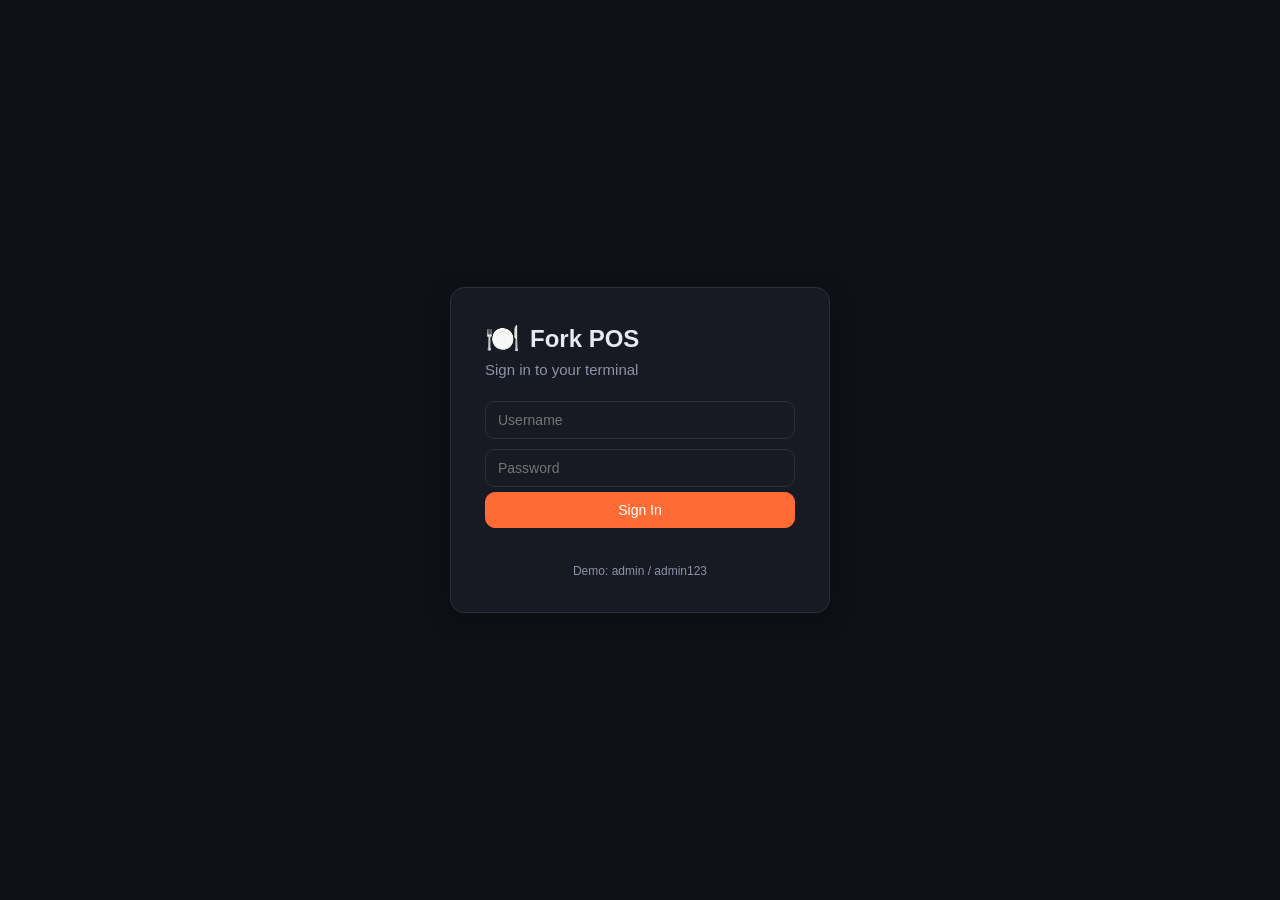
==== index.html @ fa832555 "Add files via upload" ====
<!DOCTYPE html>
<html lang="en" data-theme="dark">
<head>
  <meta charset="UTF-8" />
  <meta name="viewport" content="width=device-width, initial-scale=1, maximum-scale=1" />
  <title>Fork POS</title>
  <link rel="stylesheet" href="/assets/css/styles.css" />
</head>
<body>
  <!-- Login -->
  <div id="login" class="login-wrap">
    <div class="login-card">
      <div class="brand"><span class="logo">🍽️</span><h1>Fork POS</h1></div>
      <p class="muted">Sign in to your terminal</p>
      <input id="loginUser" placeholder="Username" autocomplete="username" />
      <input id="loginPass" type="password" placeholder="Password" autocomplete="current-password" />
      <button id="loginBtn" class="btn primary block">Sign In</button>
      <div id="loginErr" class="err"></div>
      <div class="hint muted">Demo: admin / admin123</div>
    </div>
  </div>

  <!-- App -->
  <div id="app" class="app hidden">
    <aside class="sidebar" id="sidebar">
      <div class="brand small"><span class="logo">🍽️</span><span class="bname">Fork POS</span></div>
      <nav id="nav"></nav>
      <div class="sidebar-foot">
        <button id="themeBtn" class="btn ghost">🌓 Theme</button>
        <button id="clockBtn" class="btn ghost">🕐 Clock</button>
        <button id="logoutBtn" class="btn ghost danger">🚪 Logout</button>
      </div>
    </aside>

    <main class="main">
      <header class="topbar">
        <button id="menuToggle" class="btn ghost only-mobile">☰</button>
        <h2 id="pageTitle">Dashboard</h2>
        <div class="topbar-right">
          <span id="userChip" class="chip"></span>
        </div>
      </header>
      <section id="view" class="view"></section>
    </main>
  </div>

  <div id="toast" class="toast"></div>
  <div id="modal" class="modal-wrap hidden"><div class="modal" id="modalBox"></div></div>

  <script src="/assets/js/api.js"></script>
  <script src="/assets/js/ui.js"></script>
  <script src="/assets/js/app.js"></script>
</body>
</html>
---- assets/css/styles.css ----
:root {
  --bg: #0f1117; --surface: #171a23; --surface-2: #1f2330; --border: #2a2f3d;
  --text: #e7eaf0; --muted: #8b93a7; --primary: #ff6b35; --primary-d: #e85a26;
  --green: #37b46e; --blue: #3b82f6; --amber: #f59e0b; --red: #ef4444; --purple:#8b5cf6;
  --radius: 14px; --shadow: 0 6px 24px rgba(0,0,0,.35);
}
[data-theme="light"] {
  --bg: #f4f5f8; --surface: #ffffff; --surface-2: #f0f2f6; --border: #e2e5ec;
  --text: #1a1d26; --muted: #6b7280; --shadow: 0 4px 16px rgba(30,40,60,.08);
}
* { box-sizing: border-box; margin: 0; padding: 0; }
body { font-family: -apple-system, "Segoe UI", Roboto, sans-serif; background: var(--bg);
  color: var(--text); font-size: 15px; -webkit-font-smoothing: antialiased; }
.hidden { display: none !important; }
.muted { color: var(--muted); }
.err { color: var(--red); font-size: 13px; margin-top: 6px; min-height: 16px; }
.only-mobile { display: none; }

/* Buttons */
.btn { cursor: pointer; border: 1px solid var(--border); background: var(--surface-2);
  color: var(--text); padding: 9px 14px; border-radius: 10px; font-size: 14px;
  font-weight: 500; transition: .15s; display: inline-flex; align-items: center; gap: 6px; }
.btn:hover { border-color: var(--primary); }
.btn.primary { background: var(--primary); border-color: var(--primary); color: #fff; }
.btn.primary:hover { background: var(--primary-d); }
.btn.ghost { background: transparent; }
.btn.danger { color: var(--red); }
.btn.block { width: 100%; justify-content: center; }
.btn.sm { padding: 5px 10px; font-size: 13px; }
input, select, textarea { width: 100%; padding: 10px 12px; border-radius: 10px;
  border: 1px solid var(--border); background: var(--surface); color: var(--text);
  font-size: 14px; margin: 5px 0; font-family: inherit; }
input:focus, select:focus, textarea:focus { outline: 2px solid var(--primary); border-color: transparent; }
label { font-size: 13px; color: var(--muted); display: block; margin-top: 8px; }

/* Login */
.login-wrap { min-height: 100vh; display: flex; align-items: center; justify-content: center; padding: 20px; }
.login-card { background: var(--surface); padding: 34px; border-radius: var(--radius);
  box-shadow: var(--shadow); width: 100%; max-width: 380px; border: 1px solid var(--border); }
.brand { display: flex; align-items: center; gap: 10px; }
.brand h1 { font-size: 24px; } .logo { font-size: 28px; }
.brand.small { padding: 4px 6px 20px; } .brand.small .bname { font-weight: 700; font-size: 18px; }
.login-card p { margin: 6px 0 18px; } .hint { text-align: center; margin-top: 14px; font-size: 12px; }

/* App layout */
.app { display: grid; grid-template-columns: 232px 1fr; height: 100vh; }
.sidebar { background: var(--surface); border-right: 1px solid var(--border);
  display: flex; flex-direction: column; padding: 16px 12px; }
#nav { flex: 1; overflow-y: auto; margin-top: 8px; }
.nav-item { display: flex; align-items: center; gap: 11px; padding: 10px 12px; border-radius: 10px;
  cursor: pointer; color: var(--muted); font-weight: 500; font-size: 14px; margin-bottom: 2px; }
.nav-item:hover { background: var(--surface-2); color: var(--text); }
.nav-item.active { background: var(--primary); color: #fff; }
.nav-item .ic { width: 20px; text-align: center; }
.sidebar-foot { display: flex; flex-direction: column; gap: 6px; padding-top: 12px; border-top: 1px solid var(--border); }
.sidebar-foot .btn { justify-content: flex-start; }

.main { display: flex; flex-direction: column; overflow: hidden; }
.topbar { display: flex; align-items: center; gap: 14px; padding: 14px 22px;
  border-bottom: 1px solid var(--border); background: var(--surface); }
.topbar h2 { font-size: 19px; flex: 1; }
.topbar-right { display: flex; align-items: center; gap: 10px; }
.chip { background: var(--surface-2); padding: 6px 12px; border-radius: 20px; font-size: 13px;
  border: 1px solid var(--border); }
.view { flex: 1; overflow-y: auto; padding: 22px; }

/* Cards / grid */
.grid { display: grid; gap: 16px; }
.stats { grid-template-columns: repeat(auto-fill, minmax(200px, 1fr)); }
.card { background: var(--surface); border: 1px solid var(--border); border-radius: var(--radius);
  padding: 18px; box-shadow: var(--shadow); }
.stat .label { color: var(--muted); font-size: 13px; }
.stat .val { font-size: 26px; font-weight: 700; margin-top: 6px; }
.stat .val.accent { color: var(--primary); }
.section-title { font-size: 15px; font-weight: 600; margin: 22px 0 12px; }

/* Table */
table { width: 100%; border-collapse: collapse; font-size: 14px; }
th, td { text-align: left; padding: 10px 12px; border-bottom: 1px solid var(--border); }
th { color: var(--muted); font-weight: 600; font-size: 12px; text-transform: uppercase; letter-spacing: .04em; }
tr:hover td { background: var(--surface-2); }
.badge { padding: 3px 9px; border-radius: 20px; font-size: 12px; font-weight: 600; display: inline-block; }
.b-green { background: rgba(55,180,110,.16); color: var(--green); }
.b-blue { background: rgba(59,130,246,.16); color: var(--blue); }
.b-amber { background: rgba(245,158,11,.16); color: var(--amber); }
.b-red { background: rgba(239,68,68,.16); color: var(--red); }
.b-purple { background: rgba(139,92,246,.16); color: var(--purple); }
.b-gray { background: var(--surface-2); color: var(--muted); }

.row { display: flex; gap: 10px; align-items: center; flex-wrap: wrap; }
.between { justify-content: space-between; }
.toolbar { display: flex; gap: 10px; margin-bottom: 16px; flex-wrap: wrap; align-items: center; }
.toolbar input, .toolbar select { width: auto; margin: 0; min-width: 150px; }
.spacer { flex: 1; }

/* Tables floor plan */
.floor { position: relative; background: var(--surface); border: 1px solid var(--border);
  border-radius: var(--radius); min-height: 420px; padding: 10px; overflow: auto; }
.tbl { position: absolute; width: 92px; height: 92px; border-radius: 14px; display: flex;
  flex-direction: column; align-items: center; justify-content: center; cursor: pointer;
  border: 2px solid var(--border); font-weight: 600; user-select: none; }
.tbl small { font-weight: 400; font-size: 11px; opacity: .8; }
.tbl.available { background: rgba(55,180,110,.14); border-color: var(--green); }
.tbl.occupied { background: rgba(239,68,68,.14); border-color: var(--red); }
.tbl.reserved { background: rgba(245,158,11,.14); border-color: var(--amber); }
.tbl.cleaning { background: rgba(59,130,246,.14); border-color: var(--blue); }

/* POS order screen */
.pos { display: grid; grid-template-columns: 1fr 340px; gap: 16px; height: 100%; }
.pos-menu { overflow-y: auto; }
.cats { display: flex; gap: 8px; flex-wrap: wrap; margin-bottom: 14px; }
.cat-pill { padding: 7px 14px; border-radius: 20px; background: var(--surface-2); cursor: pointer;
  border: 1px solid var(--border); font-size: 13px; }
.cat-pill.active { background: var(--primary); color: #fff; border-color: var(--primary); }
.menu-grid { display: grid; grid-template-columns: repeat(auto-fill, minmax(130px, 1fr)); gap: 10px; }
.menu-tile { background: var(--surface); border: 1px solid var(--border); border-radius: 12px;
  padding: 12px; cursor: pointer; text-align: center; transition: .12s; }
.menu-tile:hover { border-color: var(--primary); transform: translateY(-2px); }
.menu-tile .nm { font-weight: 600; font-size: 13px; margin-bottom: 4px; }
.menu-tile .pr { color: var(--primary); font-weight: 700; }
.menu-tile.out { opacity: .4; }
.cart { background: var(--surface); border: 1px solid var(--border); border-radius: var(--radius);
  display: flex; flex-direction: column; overflow: hidden; }
.cart-head { padding: 14px; border-bottom: 1px solid var(--border); font-weight: 600; }
.cart-items { flex: 1; overflow-y: auto; padding: 8px 14px; }
.cart-line { display: flex; justify-content: space-between; align-items: center; padding: 8px 0;
  border-bottom: 1px solid var(--border); font-size: 14px; }
.qty { display: flex; align-items: center; gap: 6px; }
.qty button { width: 24px; height: 24px; border-radius: 6px; border: 1px solid var(--border);
  background: var(--surface-2); cursor: pointer; color: var(--text); }
.cart-foot { padding: 14px; border-top: 1px solid var(--border); }
.tot-row { display: flex; justify-content: space-between; margin: 4px 0; }
.tot-row.big { font-size: 18px; font-weight: 700; }

/* KDS */
.kds-grid { display: grid; grid-template-columns: repeat(auto-fill, minmax(260px, 1fr)); gap: 14px; }
.ticket { background: var(--surface); border: 1px solid var(--border); border-radius: 12px;
  border-top: 4px solid var(--amber); }
.ticket.preparing { border-top-color: var(--blue); }
.ticket.ready { border-top-color: var(--green); }
.ticket-head { padding: 12px 14px; display: flex; justify-content: space-between; border-bottom: 1px solid var(--border); }
.ticket-body { padding: 12px 14px; }
.ticket-body li { list-style: none; padding: 4px 0; }
.ticket-foot { padding: 12px 14px; display: flex; gap: 8px; }

/* Toast + modal */
.toast { position: fixed; bottom: 22px; left: 50%; transform: translateX(-50%) translateY(80px);
  background: var(--text); color: var(--bg); padding: 12px 20px; border-radius: 10px;
  font-weight: 500; opacity: 0; transition: .3s; z-index: 999; }
.toast.show { transform: translateX(-50%) translateY(0); opacity: 1; }
.modal-wrap { position: fixed; inset: 0; background: rgba(0,0,0,.55); display: flex;
  align-items: center; justify-content: center; z-index: 900; padding: 20px; }
.modal { background: var(--surface); border-radius: var(--radius); padding: 22px; width: 100%;
  max-width: 440px; max-height: 88vh; overflow-y: auto; border: 1px solid var(--border); }
.modal h3 { margin-bottom: 14px; }
.modal-actions { display: flex; gap: 10px; margin-top: 18px; justify-content: flex-end; }

.bars { display: flex; align-items: flex-end; gap: 8px; height: 160px; padding-top: 10px; }
.bar { flex: 1; background: var(--primary); border-radius: 6px 6px 0 0; min-height: 4px;
  position: relative; }
.bar span { position: absolute; bottom: -20px; left: 0; right: 0; text-align: center;
  font-size: 11px; color: var(--muted); }

/* Responsive */
@media (max-width: 900px) {
  .app { grid-template-columns: 1fr; }
  .sidebar { position: fixed; left: 0; top: 0; bottom: 0; width: 232px; z-index: 500;
    transform: translateX(-100%); transition: .25s; }
  .sidebar.open { transform: translateX(0); box-shadow: var(--shadow); }
  .only-mobile { display: inline-flex; }
  .pos { grid-template-columns: 1fr; height: auto; }
  .cart { position: sticky; bottom: 0; max-height: 60vh; }
}
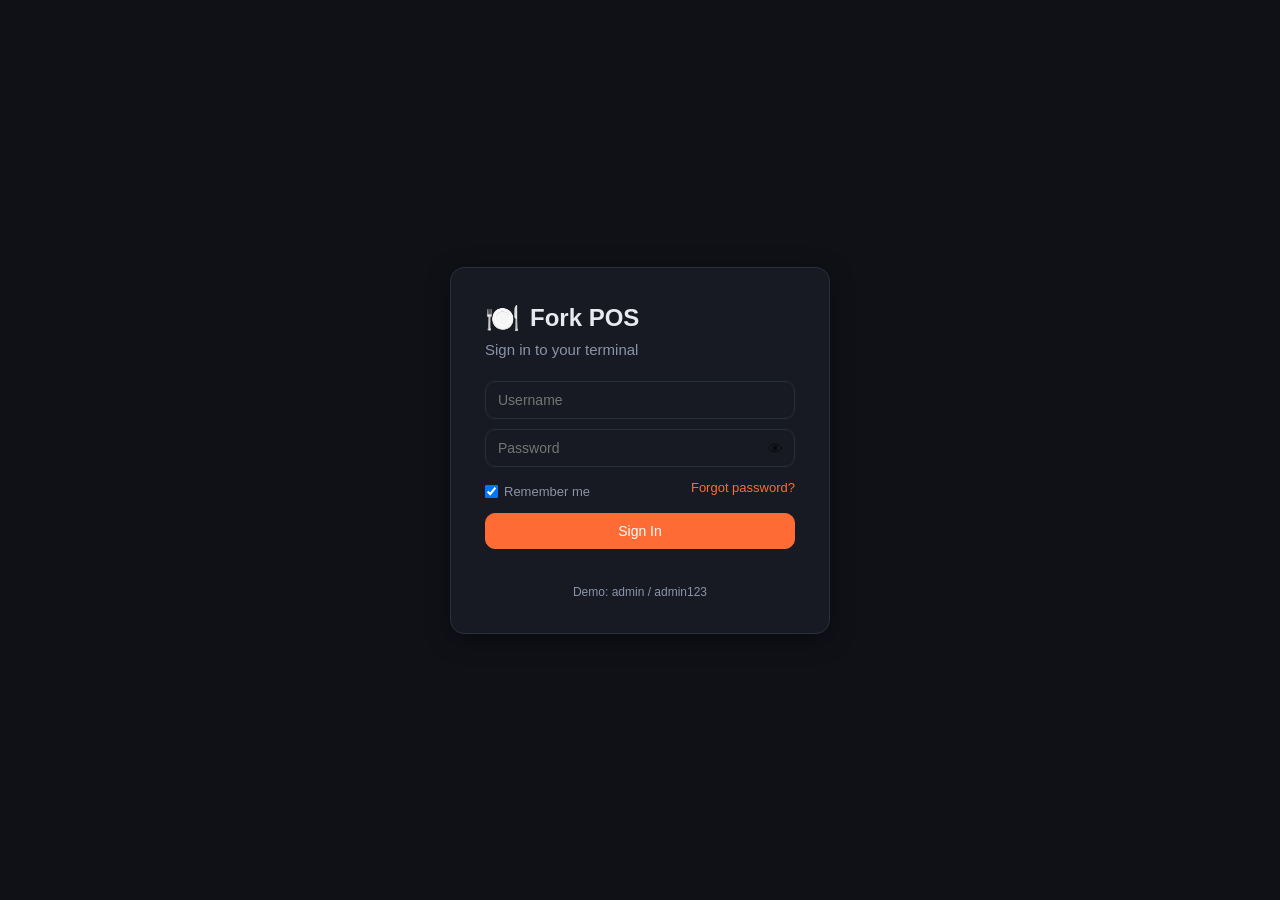
==== commit 2172af74: "PAssowr Change" ====
--- a/index.html
+++ b/index.html
@@ -10,10 +10,17 @@
   <!-- Login -->
   <div id="login" class="login-wrap">
     <div class="login-card">
-      <div class="brand"><span class="logo">🍽️</span><h1>Fork POS</h1></div>
+      <div class="brand"><span class="logo" id="loginLogo">🍽️</span><h1 id="loginBrandName">Fork POS</h1></div>
       <p class="muted">Sign in to your terminal</p>
       <input id="loginUser" placeholder="Username" autocomplete="username" />
-      <input id="loginPass" type="password" placeholder="Password" autocomplete="current-password" />
+      <div class="pass-wrap">
+        <input id="loginPass" type="password" placeholder="Password" autocomplete="current-password" />
+        <button type="button" id="togglePass" class="pass-toggle" aria-label="Show password">👁</button>
+      </div>
+      <div class="login-row">
+        <label class="remember-me"><input type="checkbox" id="rememberMe" checked /> Remember me</label>
+        <a href="#" id="forgotPass" class="forgot-link">Forgot password?</a>
+      </div>
       <button id="loginBtn" class="btn primary block">Sign In</button>
       <div id="loginErr" class="err"></div>
       <div class="hint muted">Demo: admin / admin123</div>
@@ -23,7 +30,7 @@
   <!-- App -->
   <div id="app" class="app hidden">
     <aside class="sidebar" id="sidebar">
-      <div class="brand small"><span class="logo">🍽️</span><span class="bname">Fork POS</span></div>
+      <div class="brand small"><span class="logo" id="sidebarLogo">🍽️</span><span class="bname" id="sidebarBrandName">Fork POS</span></div>
       <nav id="nav"></nav>
       <div class="sidebar-foot">
         <button id="themeBtn" class="btn ghost">🌓 Theme</button>
--- a/assets/css/styles.css
+++ b/assets/css/styles.css
@@ -39,8 +39,29 @@
   box-shadow: var(--shadow); width: 100%; max-width: 380px; border: 1px solid var(--border); }
 .brand { display: flex; align-items: center; gap: 10px; }
 .brand h1 { font-size: 24px; } .logo { font-size: 28px; }
+.logo img { width: 32px; height: 32px; border-radius: 8px; object-fit: cover; display: block; }
 .brand.small { padding: 4px 6px 20px; } .brand.small .bname { font-weight: 700; font-size: 18px; }
+.brand.small .logo img { width: 24px; height: 24px; }
+
+/* Settings logo uploader */
+.logo-upload { display: flex; align-items: center; gap: 14px; margin-bottom: 6px; }
+.logo-upload .preview { width: 64px; height: 64px; border-radius: 12px; object-fit: cover;
+  border: 1px solid var(--border); background: var(--surface-2); }
+.logo-upload .preview-empty { width: 64px; height: 64px; border-radius: 12px; border: 1px dashed var(--border);
+  display: flex; align-items: center; justify-content: center; font-size: 26px; background: var(--surface-2); }
 .login-card p { margin: 6px 0 18px; } .hint { text-align: center; margin-top: 14px; font-size: 12px; }
+.pass-wrap { position: relative; }
+.pass-wrap input { padding-right: 40px; }
+.pass-toggle { position: absolute; right: 4px; top: 50%; transform: translateY(-50%);
+  background: none; border: none; cursor: pointer; font-size: 15px; padding: 6px 8px;
+  opacity: .6; line-height: 1; }
+.pass-toggle:hover { opacity: 1; }
+.login-row { display: flex; align-items: center; justify-content: space-between;
+  margin: 4px 0 14px; font-size: 13px; }
+.remember-me { display: flex; align-items: center; gap: 6px; color: var(--muted); cursor: pointer; }
+.remember-me input { width: auto; margin: 0; }
+.forgot-link { color: var(--primary); text-decoration: none; }
+.forgot-link:hover { text-decoration: underline; }
 
 /* App layout */
 .app { display: grid; grid-template-columns: 232px 1fr; height: 100vh; }
